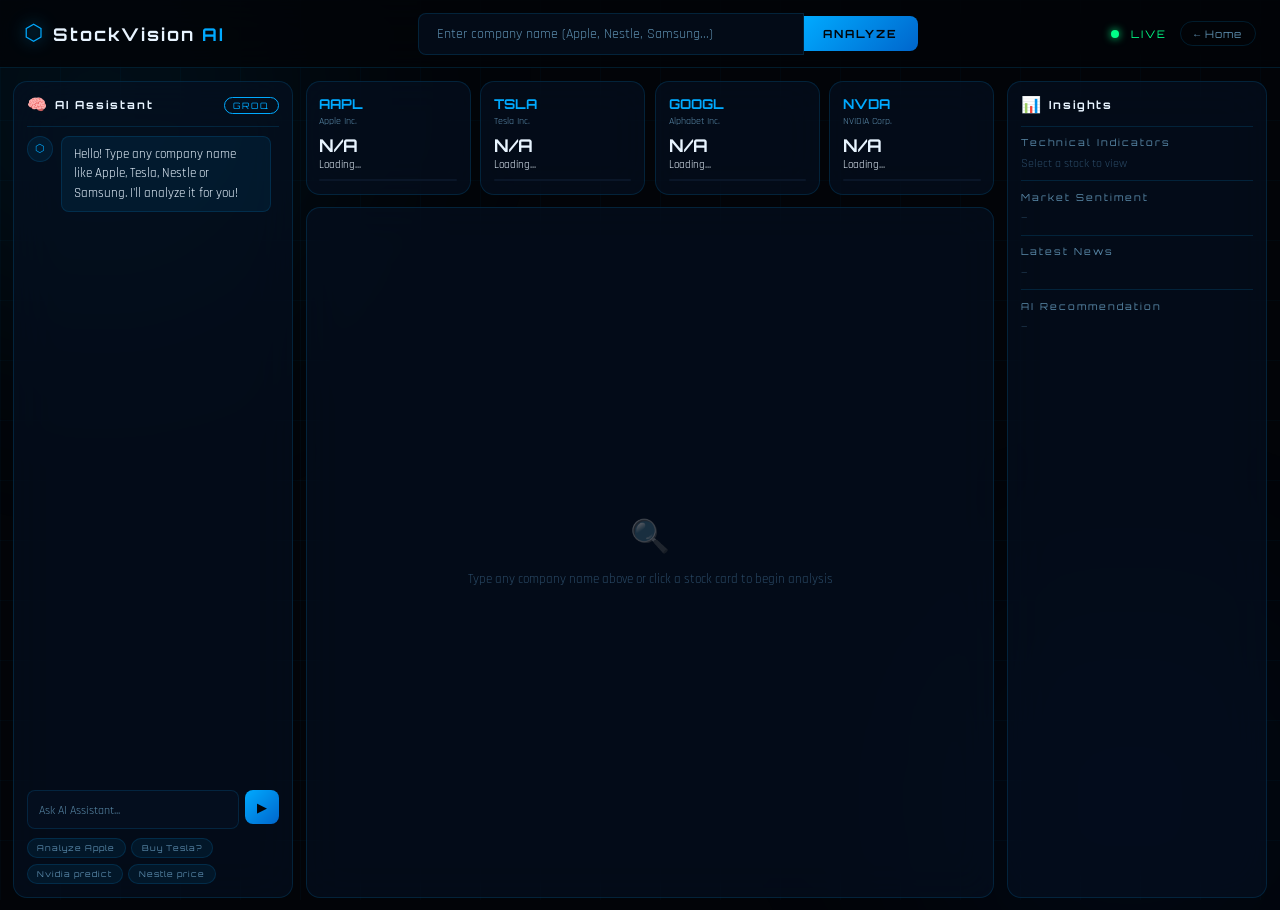
==== frontend/dashboard.html @ 1f74efd8 "sdsf" ====
<!DOCTYPE html>
<html lang="en">
<head>
  <meta charset="UTF-8"/>
  <meta name="viewport" content="width=device-width, initial-scale=1.0"/>
  <title>StockVision AI — Dashboard</title>
  <link rel="stylesheet" href="style.css"/>
  <link href="https://fonts.googleapis.com/css2?family=Orbitron:wght@400;700;900&family=Rajdhani:wght@300;400;600&display=swap" rel="stylesheet"/>
</head>
<body class="dashboard-body">

  <div class="bg-grid"></div>
  <div class="bg-glow glow-1"></div>
  <div class="bg-glow glow-2"></div>

  <nav class="dash-nav">
    <div class="nav-logo">
      <span class="logo-icon">⬡</span>
      <span class="logo-text">StockVision <span class="logo-accent">AI</span></span>
    </div>
    <div class="nav-center">
      <div class="search-wrapper">
        <input type="text" id="globalSearch" placeholder=" " autocomplete="off"/>
        <label class="floating-label">Enter company name (Apple, Nestle, Samsung...)</label>
        <button class="search-btn" onclick="searchStock()">ANALYZE</button>
      </div>
    </div>
    <div class="nav-right">
      <div class="status-dot"></div>
      <span class="status-text">LIVE</span>
      <a href="index.html" class="back-btn">← Home</a>
    </div>
  </nav>

  <div class="dash-layout">

    <!-- LEFT: Chatbot -->
    <aside class="left-panel glass-panel fade-in-left">
      <div class="panel-header">
        <span class="panel-icon">🧠</span>
        <span class="panel-title">AI Assistant</span>
        <span class="panel-badge">GROQ</span>
      </div>
      <div class="chat-messages" id="chatMessages">
        <div class="chat-msg bot-msg">
          <div class="msg-avatar">⬡</div>
          <div class="msg-bubble">Hello! Type any company name like Apple, Tesla, Nestle or Samsung. I'll analyze it for you!</div>
        </div>
      </div>
      <div class="chat-input-area">
        <div class="float-input-wrap">
          <input type="text" id="chatInput" placeholder=" " onkeydown="if(event.key==='Enter') sendChat()"/>
          <label class="floating-label">Ask AI Assistant...</label>
        </div>
        <button class="send-btn" onclick="sendChat()">▶</button>
      </div>
      <div class="quick-prompts">
        <button class="prompt-chip" onclick="quickPrompt('Analyze Apple stock')">Analyze Apple</button>
        <button class="prompt-chip" onclick="quickPrompt('Should I buy Tesla?')">Buy Tesla?</button>
        <button class="prompt-chip" onclick="quickPrompt('Nvidia prediction')">Nvidia predict</button>
        <button class="prompt-chip" onclick="quickPrompt('Nestle stock price')">Nestle price</button>
      </div>
    </aside>

    <!-- CENTER: Stock Data -->
    <main class="center-panel">
      <div class="stocks-row" id="stocksRow">
        <div class="stock-card glass-card tilt-card" data-ticker="AAPL" onclick="loadStock('AAPL','Apple')">
          <div class="stock-card-top"><span class="stock-name">AAPL</span><span class="stock-company">Apple Inc.</span></div>
          <div class="stock-price" id="price-AAPL">—</div>
          <div class="stock-change" id="change-AAPL">Loading...</div>
          <div class="stock-bar"><div class="stock-bar-fill" id="bar-AAPL"></div></div>
        </div>
        <div class="stock-card glass-card tilt-card" data-ticker="TSLA" onclick="loadStock('TSLA','Tesla')">
          <div class="stock-card-top"><span class="stock-name">TSLA</span><span class="stock-company">Tesla Inc.</span></div>
          <div class="stock-price" id="price-TSLA">—</div>
          <div class="stock-change" id="change-TSLA">Loading...</div>
          <div class="stock-bar"><div class="stock-bar-fill" id="bar-TSLA"></div></div>
        </div>
        <div class="stock-card glass-card tilt-card" data-ticker="GOOGL" onclick="loadStock('GOOGL','Google')">
          <div class="stock-card-top"><span class="stock-name">GOOGL</span><span class="stock-company">Alphabet Inc.</span></div>
          <div class="stock-price" id="price-GOOGL">—</div>
          <div class="stock-change" id="change-GOOGL">Loading...</div>
          <div class="stock-bar"><div class="stock-bar-fill" id="bar-GOOGL"></div></div>
        </div>
        <div class="stock-card glass-card tilt-card" data-ticker="NVDA" onclick="loadStock('NVDA','Nvidia')">
          <div class="stock-card-top"><span class="stock-name">NVDA</span><span class="stock-company">NVIDIA Corp.</span></div>
          <div class="stock-price" id="price-NVDA">—</div>
          <div class="stock-change" id="change-NVDA">Loading...</div>
          <div class="stock-bar"><div class="stock-bar-fill" id="bar-NVDA"></div></div>
        </div>
      </div>

      <div class="analysis-area" id="analysisArea">
        <div class="analysis-placeholder glass-card">
          <div class="placeholder-icon">🔍</div>
          <div class="placeholder-text">Type any company name above or click a stock card to begin analysis</div>
        </div>
      </div>

      <div class="prediction-area glass-panel" id="predictionArea" style="display:none">
        <div class="panel-header">
          <span class="panel-icon">🔮</span>
          <span class="panel-title">7-Day Price Prediction</span>
          <span class="panel-badge" id="predTicker">—</span>
        </div>
        <div class="pred-chart" id="predChart"></div>
      </div>
    </main>

    <!-- RIGHT: Insights -->
    <aside class="right-panel glass-panel fade-in-right">
      <div class="panel-header">
        <span class="panel-icon">📊</span>
        <span class="panel-title">Insights</span>
      </div>
      <div class="insight-block" id="technicalBlock">
        <div class="insight-title">Technical Indicators</div>
        <div class="insight-empty">Select a stock to view</div>
      </div>
      <div class="divider"></div>
      <div class="insight-block" id="sentimentBlock">
        <div class="insight-title">Market Sentiment</div>
        <div class="insight-empty">—</div>
      </div>
      <div class="divider"></div>
      <div class="insight-block" id="newsBlock">
        <div class="insight-title">Latest News</div>
        <div class="insight-empty">—</div>
      </div>
      <div class="divider"></div>
      <div class="insight-block" id="aiSummaryBlock">
        <div class="insight-title">AI Recommendation</div>
        <div class="insight-empty">—</div>
      </div>
    </aside>
  </div>

  <div class="loading-overlay" id="loadingOverlay">
    <div class="loader-ring"></div>
    <div class="loader-text">Analyzing...</div>
  </div>

  <script src="script.js"></script>
</body>
</html>
---- frontend/style.css ----
:root {
  --blue:        #00aaff;
  --blue-dim:    #0066cc;
  --blue-glow:   rgba(0, 170, 255, 0.25);
  --blue-soft:   rgba(0, 170, 255, 0.08);
  --dark:        #020408;
  --dark-2:      #060c14;
  --dark-3:      #0a1628;
  --glass-bg:    rgba(6, 18, 36, 0.6);
  --glass-border:rgba(0, 170, 255, 0.15);
  --glass-hover: rgba(0, 170, 255, 0.22);
  --text-primary:#e8f4ff;
  --text-muted:  #5a8aaa;
  --text-dim:    #2a4a66;
  --up:          #00ff88;
  --down:        #ff4466;
  --font-display:'Orbitron', monospace;
  --font-body:   'Rajdhani', sans-serif;
  --radius:      14px;
  --radius-sm:   8px;
}

*, *::before, *::after { box-sizing: border-box; margin: 0; padding: 0; }
html { scroll-behavior: smooth; }
body { font-family: var(--font-body); background: var(--dark); color: var(--text-primary); min-height: 100vh; overflow-x: hidden; }

.bg-grid { position: fixed; inset: 0; z-index: 0; background-image: linear-gradient(rgba(0,170,255,0.03) 1px, transparent 1px), linear-gradient(90deg, rgba(0,170,255,0.03) 1px, transparent 1px); background-size: 60px 60px; pointer-events: none; }

.bg-glow { position: fixed; border-radius: 50%; filter: blur(120px); pointer-events: none; z-index: 0; }
.glow-1 { width: 600px; height: 600px; background: radial-gradient(circle, rgba(0,170,255,0.12), transparent 70%); top: -200px; left: -200px; animation: driftA 12s ease-in-out infinite alternate; }
.glow-2 { width: 500px; height: 500px; background: radial-gradient(circle, rgba(0,100,255,0.1), transparent 70%); bottom: -150px; right: -100px; animation: driftB 15s ease-in-out infinite alternate; }
.glow-3 { width: 300px; height: 300px; background: radial-gradient(circle, rgba(0,200,255,0.08), transparent 70%); top: 50%; left: 50%; transform: translate(-50%,-50%); animation: pulse 6s ease-in-out infinite; }

@keyframes driftA { from { transform: translate(0,0); } to { transform: translate(60px, 40px); } }
@keyframes driftB { from { transform: translate(0,0); } to { transform: translate(-40px, -60px); } }
@keyframes pulse { 0%,100% { opacity: 0.5; transform: translate(-50%,-50%) scale(1); } 50% { opacity: 1; transform: translate(-50%,-50%) scale(1.2); } }
@keyframes fadeIn { from { opacity: 0; transform: translateY(20px); } to { opacity: 1; transform: translateY(0); } }
@keyframes fadeInDown { from { opacity: 0; transform: translateY(-20px); } to { opacity: 1; transform: translateY(0); } }
@keyframes fadeInLeft { from { opacity: 0; transform: translateX(-30px); } to { opacity: 1; transform: translateX(0); } }
@keyframes fadeInRight { from { opacity: 0; transform: translateX(30px); } to { opacity: 1; transform: translateX(0); } }
@keyframes shimmer { 0% { background-position: -200% center; } 100% { background-position: 200% center; } }
@keyframes tickerScroll { from { transform: translateX(0); } to { transform: translateX(-50%); } }
@keyframes spin { from { transform: rotate(0deg); } to { transform: rotate(360deg); } }
@keyframes glowPulse { 0%,100% { box-shadow: 0 0 20px var(--blue-glow); } 50% { box-shadow: 0 0 40px rgba(0,170,255,0.5), 0 0 80px rgba(0,170,255,0.2); } }
@keyframes typingBounce { 0%,60%,100% { transform: translateY(0); opacity: 0.4; } 30% { transform: translateY(-6px); opacity: 1; } }
@keyframes float { 0%,100% { transform: translateY(0px); } 50% { transform: translateY(-10px); } }

.fade-in       { opacity: 0; animation: fadeIn 0.8s ease forwards; }
.fade-in-down  { opacity: 0; animation: fadeInDown 0.8s ease forwards; }
.fade-in-left  { opacity: 0; animation: fadeInLeft 0.8s ease forwards; }
.fade-in-right { opacity: 0; animation: fadeInRight 0.8s ease forwards; }

.glass-card  { background: var(--glass-bg); border: 1px solid var(--glass-border); border-radius: var(--radius); backdrop-filter: blur(20px); -webkit-backdrop-filter: blur(20px); transition: all 0.3s ease; }
.glass-panel { background: var(--glass-bg); border: 1px solid var(--glass-border); border-radius: var(--radius); backdrop-filter: blur(24px); -webkit-backdrop-filter: blur(24px); }

#particles { position: fixed; inset: 0; z-index: 0; pointer-events: none; }

/* ── LANDING ───────────────────────────────────────────────────────────── */
.landing-body { overflow-x: hidden; }
.landing-wrapper { position: relative; z-index: 1; min-height: 100vh; display: flex; flex-direction: column; }

.landing-nav { display: flex; align-items: center; justify-content: space-between; padding: 1.5rem 3rem; border-bottom: 1px solid var(--glass-border); background: rgba(2,4,8,0.4); backdrop-filter: blur(20px); }
.nav-logo { display: flex; align-items: center; gap: 0.6rem; }
.logo-icon { font-size: 1.4rem; color: var(--blue); filter: drop-shadow(0 0 8px var(--blue)); animation: float 3s ease-in-out infinite; }
.logo-text { font-family: var(--font-display); font-size: 1.1rem; font-weight: 700; letter-spacing: 2px; }
.logo-accent { color: var(--blue); }
.nav-tag { font-family: var(--font-display); font-size: 0.65rem; color: var(--blue); border: 1px solid var(--blue); padding: 0.25rem 0.75rem; border-radius: 20px; letter-spacing: 2px; animation: glowPulse 3s ease-in-out infinite; }

.hero-section { flex: 1; display: flex; flex-direction: column; align-items: center; justify-content: center; text-align: center; padding: 1rem 2rem; gap: 0.8rem; }

.hero-badge { display: inline-flex; align-items: center; gap: 0.5rem; font-family: var(--font-display); font-size: 0.65rem; letter-spacing: 3px; color: var(--blue); border: 1px solid var(--glass-border); padding: 0.4rem 1.2rem; border-radius: 20px; background: var(--blue-soft); }
.badge-dot { width: 6px; height: 6px; border-radius: 50%; background: var(--blue); animation: pulse 2s ease-in-out infinite; }

.hero-title { font-family: var(--font-display); line-height: 0.95; font-weight: 900; }
.title-line-1 { display: block; font-size: clamp(2.5rem, 8vw, 6rem); color: var(--text-primary); letter-spacing: 6px; }
.title-line-2 { display: block; font-size: clamp(2.5rem, 8vw, 6rem); letter-spacing: 6px; color: var(--text-primary); }
.title-glow { color: var(--blue); text-shadow: 0 0 40px rgba(0,170,255,0.8), 0 0 80px rgba(0,170,255,0.4); background: linear-gradient(90deg, var(--blue), #44ddff, var(--blue)); background-size: 200% auto; -webkit-background-clip: text; -webkit-text-fill-color: transparent; animation: shimmer 3s linear infinite; }

.hero-sub { font-family: var(--font-display); font-size: 0.9rem; letter-spacing: 8px; color: var(--text-muted); text-transform: uppercase; }
.hero-desc { font-size: 0.95rem; color: var(--text-muted); max-width: 520px; line-height: 1.7; }

.feature-cards { display: flex; gap: 1rem; flex-wrap: wrap; justify-content: center; margin: 0.5rem 0; }
.feat-card { padding: 0.8rem 1.2rem; display: flex; flex-direction: column; align-items: center; gap: 0.4rem; cursor: default; transition: all 0.3s ease; animation: float 3s ease-in-out infinite; }
.feat-card:nth-child(2) { animation-delay: 0.3s; }
.feat-card:nth-child(3) { animation-delay: 0.6s; }
.feat-card:nth-child(4) { animation-delay: 0.9s; }
.feat-card:nth-child(5) { animation-delay: 1.2s; }
.feat-card:hover { border-color: var(--blue); box-shadow: 0 0 20px var(--blue-glow); transform: translateY(-10px) scale(1.06); }
.feat-icon { font-size: 1.4rem; }
.feat-label { font-family: var(--font-display); font-size: 0.6rem; letter-spacing: 2px; color: var(--text-muted); }

.cta-wrapper { display: flex; flex-direction: column; align-items: center; gap: 0.8rem; }
.cta-btn { position: relative; display: inline-flex; align-items: center; gap: 1rem; padding: 1rem 2.5rem; border: none; cursor: pointer; font-family: var(--font-display); font-size: 0.9rem; font-weight: 700; letter-spacing: 3px; color: var(--dark); background: linear-gradient(135deg, var(--blue), #44ccff); border-radius: 50px; overflow: hidden; transition: all 0.3s ease; animation: glowPulse 3s ease-in-out infinite; }
.cta-btn:hover { transform: scale(1.06) translateY(-3px); box-shadow: 0 10px 40px rgba(0,170,255,0.5); }
.cta-btn:hover .cta-arrow { transform: translateX(6px); }
.cta-text { position: relative; z-index: 1; }
.cta-arrow { position: relative; z-index: 1; transition: transform 0.3s ease; font-size: 1.1rem; }
.cta-sub { font-size: 0.75rem; color: var(--text-dim); letter-spacing: 1px; }

.ticker-bar { border-top: 1px solid var(--glass-border); background: rgba(0,0,0,0.4); backdrop-filter: blur(10px); padding: 0.8rem 0; overflow: hidden; }
.ticker-track { display: flex; gap: 3rem; white-space: nowrap; animation: tickerScroll 25s linear infinite; }
.tick-item { display: flex; align-items: center; gap: 0.6rem; }
.tick-name { font-family: var(--font-display); font-size: 0.75rem; color: var(--text-muted); letter-spacing: 1px; }
.tick-price { font-family: var(--font-display); font-size: 0.75rem; font-weight: 700; }
.up   { color: var(--up); }
.down { color: var(--down); }

/* ── DASHBOARD ─────────────────────────────────────────────────────────── */
.dashboard-body { overflow: hidden; height: 100vh; }

.dash-nav { display: flex; align-items: center; justify-content: space-between; padding: 0.8rem 1.5rem; background: rgba(2,4,8,0.8); border-bottom: 1px solid var(--glass-border); backdrop-filter: blur(20px); position: relative; z-index: 10; gap: 1rem; }
.nav-center { flex: 1; max-width: 500px; }
.search-wrapper { position: relative; display: flex; align-items: center; }
.search-wrapper input { width: 100%; padding: 0.65rem 1rem 0.65rem 1.2rem; background: var(--glass-bg); border: 1px solid var(--glass-border); border-radius: var(--radius-sm) 0 0 var(--radius-sm); color: var(--text-primary); font-family: var(--font-body); font-size: 0.95rem; outline: none; transition: border-color 0.3s ease; }
.search-wrapper input:focus { border-color: var(--blue); }
.search-wrapper input:focus + .floating-label,
.search-wrapper input:not(:placeholder-shown) + .floating-label { transform: translateY(-130%) scale(0.75); color: var(--blue); background: var(--dark); padding: 0 4px; }
.search-wrapper .floating-label { position: absolute; left: 1.2rem; top: 50%; transform: translateY(-50%); color: var(--text-muted); font-size: 0.85rem; pointer-events: none; transition: all 0.25s ease; transform-origin: left center; white-space: nowrap; }
.search-btn { padding: 0.65rem 1.2rem; background: linear-gradient(135deg, var(--blue), var(--blue-dim)); border: none; border-radius: 0 var(--radius-sm) var(--radius-sm) 0; color: var(--dark); font-family: var(--font-display); font-size: 0.7rem; font-weight: 700; letter-spacing: 2px; cursor: pointer; transition: all 0.2s ease; white-space: nowrap; }
.search-btn:hover { opacity: 0.85; }
.nav-right { display: flex; align-items: center; gap: 0.8rem; flex-shrink: 0; }
.status-dot { width: 8px; height: 8px; border-radius: 50%; background: var(--up); animation: pulse 2s ease-in-out infinite; box-shadow: 0 0 8px var(--up); }
.status-text { font-family: var(--font-display); font-size: 0.65rem; color: var(--up); letter-spacing: 2px; }
.back-btn { font-family: var(--font-display); font-size: 0.65rem; color: var(--text-muted); text-decoration: none; letter-spacing: 1px; border: 1px solid var(--glass-border); padding: 0.3rem 0.8rem; border-radius: 20px; transition: all 0.2s ease; white-space: nowrap; }
.back-btn:hover { color: var(--blue); border-color: var(--blue); }

.dash-layout { display: grid; grid-template-columns: 280px 1fr 260px; gap: 0.8rem; padding: 0.8rem; height: calc(100vh - 58px); position: relative; z-index: 1; overflow: hidden; }

.left-panel, .right-panel { padding: 0.8rem; display: flex; flex-direction: column; gap: 0.6rem; overflow-y: auto; overflow-x: hidden; }
.left-panel::-webkit-scrollbar, .right-panel::-webkit-scrollbar { width: 3px; }
.left-panel::-webkit-scrollbar-thumb, .right-panel::-webkit-scrollbar-thumb { background: var(--glass-border); border-radius: 2px; }

.panel-header { display: flex; align-items: center; gap: 0.5rem; padding-bottom: 0.6rem; border-bottom: 1px solid var(--glass-border); }
.panel-icon  { font-size: 1rem; }
.panel-title { font-family: var(--font-display); font-size: 0.7rem; font-weight: 700; letter-spacing: 2px; flex: 1; }
.panel-badge { font-family: var(--font-display); font-size: 0.55rem; letter-spacing: 2px; color: var(--blue); border: 1px solid var(--blue); padding: 0.15rem 0.5rem; border-radius: 10px; }

.chat-messages { flex: 1; overflow-y: auto; display: flex; flex-direction: column; gap: 0.6rem; padding-right: 0.3rem; min-height: 0; }
.chat-messages::-webkit-scrollbar { width: 2px; }
.chat-messages::-webkit-scrollbar-thumb { background: var(--glass-border); }
.chat-msg  { display: flex; gap: 0.5rem; align-items: flex-start; }
.bot-msg   { flex-direction: row; }
.user-msg  { flex-direction: row-reverse; }
.msg-avatar { width: 26px; height: 26px; border-radius: 50%; background: var(--blue-soft); border: 1px solid var(--glass-border); display: flex; align-items: center; justify-content: center; font-size: 0.7rem; flex-shrink: 0; color: var(--blue); }
.msg-bubble { padding: 0.5rem 0.8rem; border-radius: var(--radius-sm); font-size: 0.8rem; line-height: 1.5; max-width: 85%; }
.bot-msg  .msg-bubble { background: var(--blue-soft); border: 1px solid var(--glass-border); }
.user-msg .msg-bubble { background: rgba(0,170,255,0.15); border: 1px solid rgba(0,170,255,0.3); }

.chat-input-area { display: flex; gap: 0.4rem; }
.float-input-wrap { position: relative; flex: 1; }
.float-input-wrap input { width: 100%; padding: 0.6rem 0.8rem; background: var(--glass-bg); border: 1px solid var(--glass-border); border-radius: var(--radius-sm); color: var(--text-primary); font-family: var(--font-body); font-size: 0.82rem; outline: none; transition: border-color 0.3s ease; }
.float-input-wrap input:focus { border-color: var(--blue); }
.float-input-wrap input:focus + .floating-label,
.float-input-wrap input:not(:placeholder-shown) + .floating-label { transform: translateY(-140%) scale(0.7); color: var(--blue); background: var(--dark-2); padding: 0 4px; }
.float-input-wrap .floating-label { position: absolute; left: 0.8rem; top: 50%; transform: translateY(-50%); color: var(--text-muted); font-size: 0.78rem; pointer-events: none; transition: all 0.25s ease; transform-origin: left center; }
.send-btn { width: 34px; height: 34px; border: none; border-radius: var(--radius-sm); background: linear-gradient(135deg, var(--blue), var(--blue-dim)); color: var(--dark); cursor: pointer; font-size: 0.8rem; transition: all 0.2s ease; flex-shrink: 0; }
.send-btn:hover { transform: scale(1.1); }

.quick-prompts { display: flex; flex-wrap: wrap; gap: 0.35rem; }
.prompt-chip { font-family: var(--font-display); font-size: 0.5rem; letter-spacing: 1px; padding: 0.25rem 0.6rem; border-radius: 20px; cursor: pointer; background: var(--blue-soft); border: 1px solid var(--glass-border); color: var(--text-muted); transition: all 0.2s ease; }
.prompt-chip:hover { border-color: var(--blue); color: var(--blue); }

.center-panel { display: flex; flex-direction: column; gap: 0.8rem; overflow-y: auto; overflow-x: hidden; min-height: 0; }
.center-panel::-webkit-scrollbar { width: 3px; }
.center-panel::-webkit-scrollbar-thumb { background: var(--glass-border); }

.stocks-row { display: grid; grid-template-columns: repeat(4, 1fr); gap: 0.6rem; flex-shrink: 0; }
.stock-card { padding: 0.8rem; cursor: pointer; position: relative; overflow: hidden; transition: all 0.3s ease; }
.stock-card:hover { border-color: rgba(0,170,255,0.4); box-shadow: 0 8px 32px var(--blue-glow); transform: translateY(-4px); }
.stock-card-top { display: flex; flex-direction: column; gap: 0.1rem; margin-bottom: 0.4rem; }
.stock-name    { font-family: var(--font-display); font-size: 0.85rem; font-weight: 700; color: var(--blue); }
.stock-company { font-size: 0.65rem; color: var(--text-muted); }
.stock-price   { font-family: var(--font-display); font-size: 1.1rem; font-weight: 700; margin-bottom: 0.15rem; }
.stock-change  { font-size: 0.7rem; margin-bottom: 0.4rem; }
.stock-bar { height: 2px; background: var(--dark-3); border-radius: 2px; overflow: hidden; }
.stock-bar-fill { height: 100%; width: 0%; border-radius: 2px; background: var(--blue); transition: width 1s ease; }

.analysis-area { flex: 1; min-height: 0; }
.analysis-placeholder { height: 100%; min-height: 160px; display: flex; flex-direction: column; align-items: center; justify-content: center; gap: 0.8rem; }
.placeholder-icon { font-size: 2rem; opacity: 0.3; }
.placeholder-text { color: var(--text-dim); font-size: 0.82rem; text-align: center; padding: 0 1rem; }
.analysis-content { padding: 1rem; height: 100%; }
.analysis-header { display: flex; align-items: center; justify-content: space-between; margin-bottom: 0.8rem; }
.analysis-ticker  { font-family: var(--font-display); font-size: 1.3rem; font-weight: 900; color: var(--blue); }
.analysis-company { font-size: 0.82rem; color: var(--text-muted); }
.rec-badge { font-family: var(--font-display); font-size: 0.75rem; font-weight: 700; padding: 0.35rem 1rem; border-radius: 20px; letter-spacing: 2px; }
.rec-BUY  { background: rgba(0,255,136,0.15); color: var(--up);   border: 1px solid var(--up); }
.rec-SELL { background: rgba(255,68,102,0.15); color: var(--down); border: 1px solid var(--down); }
.rec-HOLD { background: rgba(0,170,255,0.15);  color: var(--blue); border: 1px solid var(--blue); }
.analysis-stats { display: grid; grid-template-columns: repeat(3, 1fr); gap: 0.6rem; margin-bottom: 0.8rem; }
.stat-item { background: var(--blue-soft); border: 1px solid var(--glass-border); border-radius: var(--radius-sm); padding: 0.6rem; text-align: center; }
.stat-label { font-size: 0.6rem; color: var(--text-muted); letter-spacing: 1px; margin-bottom: 0.25rem; }
.stat-value { font-family: var(--font-display); font-size: 0.9rem; font-weight: 700; }
.ai-analysis-text { font-size: 0.78rem; line-height: 1.6; color: var(--text-muted); max-height: 100px; overflow-y: auto; padding: 0.7rem; background: var(--blue-soft); border: 1px solid var(--glass-border); border-radius: var(--radius-sm); }

.prediction-area { padding: 0.8rem; flex-shrink: 0; }
.pred-chart { display: flex; align-items: flex-end; gap: 5px; height: 70px; margin-top: 0.6rem; }
.pred-bar-wrap { flex: 1; display: flex; flex-direction: column; align-items: center; gap: 3px; }
.pred-bar { width: 100%; border-radius: 4px 4px 0 0; background: linear-gradient(to top, var(--blue-dim), var(--blue)); min-height: 8px; transition: height 0.8s ease; cursor: pointer; }
.pred-bar:hover { opacity: 0.8; }
.pred-bar-label { font-family: var(--font-display); font-size: 0.45rem; color: var(--text-muted); }
.pred-price     { font-family: var(--font-display); font-size: 0.5rem; color: var(--blue); }

.insight-block { display: flex; flex-direction: column; gap: 0.4rem; }
.insight-title { font-family: var(--font-display); font-size: 0.6rem; letter-spacing: 2px; color: var(--text-muted); }
.insight-empty { font-size: 0.78rem; color: var(--text-dim); }
.divider { height: 1px; background: var(--glass-border); }
.indicator-row { display: flex; justify-content: space-between; align-items: center; padding: 0.4rem 0.6rem; background: var(--blue-soft); border: 1px solid var(--glass-border); border-radius: var(--radius-sm); }
.ind-name  { font-family: var(--font-display); font-size: 0.6rem; color: var(--text-muted); letter-spacing: 1px; }
.ind-value { font-family: var(--font-display); font-size: 0.75rem; font-weight: 700; }
.ind-signal { font-size: 0.6rem; }
.bullish { color: var(--up); }
.bearish { color: var(--down); }
.neutral { color: var(--blue); }
.sentiment-pill { display: inline-flex; align-items: center; gap: 0.4rem; padding: 0.35rem 0.8rem; border-radius: 20px; font-family: var(--font-display); font-size: 0.65rem; font-weight: 700; }
.sent-positive { background: rgba(0,255,136,0.12); color: var(--up);   border: 1px solid var(--up); }
.sent-negative { background: rgba(255,68,102,0.12); color: var(--down); border: 1px solid var(--down); }
.sent-neutral  { background: rgba(0,170,255,0.12);  color: var(--blue); border: 1px solid var(--blue); }
.news-item { padding: 0.5rem; background: var(--blue-soft); border: 1px solid var(--glass-border); border-radius: var(--radius-sm); transition: border-color 0.2s ease; }
.news-item:hover { border-color: var(--blue); }
.news-title { font-size: 0.72rem; line-height: 1.4; margin-bottom: 0.25rem; }
.news-meta  { font-size: 0.62rem; color: var(--text-dim); }
.news-link  { color: var(--blue); text-decoration: none; font-family: var(--font-display); font-size: 0.55rem; letter-spacing: 1px; }
.news-link:hover { text-decoration: underline; }

.loading-overlay { position: fixed; inset: 0; z-index: 100; background: rgba(2,4,8,0.8); backdrop-filter: blur(10px); display: none; flex-direction: column; align-items: center; justify-content: center; gap: 1.5rem; }
.loading-overlay.active { display: flex; }
.loader-ring { width: 60px; height: 60px; border: 3px solid var(--glass-border); border-top-color: var(--blue); border-radius: 50%; animation: spin 1s linear infinite; box-shadow: 0 0 20px var(--blue-glow); }
.loader-text { font-family: var(--font-display); font-size: 0.75rem; letter-spacing: 4px; color: var(--blue); }

.tilt-card { transform-style: preserve-3d; }
.error-msg { color: var(--down); font-size: 0.8rem; padding: 0.6rem; background: rgba(255,68,102,0.1); border: 1px solid rgba(255,68,102,0.3); border-radius: var(--radius-sm); }
.typing-dots { display: flex; gap: 4px; padding: 0.3rem 0; }
.typing-dots span { width: 5px; height: 5px; border-radius: 50%; background: var(--blue); animation: typingBounce 1.2s ease-in-out infinite; }
.typing-dots span:nth-child(2) { animation-delay: 0.2s; }
.typing-dots span:nth-child(3) { animation-delay: 0.4s; }

/* ── RESPONSIVE ────────────────────────────────────────────────────────── */
@media (max-width: 1200px) {
  .dash-layout { grid-template-columns: 260px 1fr 240px; }
}
@media (max-width: 900px) {
  .dash-layout { grid-template-columns: 1fr; overflow-y: auto; height: auto; }
  .dashboard-body { overflow-y: auto; height: auto; }
  .left-panel, .right-panel { max-height: 350px; }
  .stocks-row { grid-template-columns: repeat(2, 1fr); }
  .dash-nav { flex-wrap: wrap; gap: 0.5rem; }
  .nav-center { order: 3; width: 100%; max-width: 100%; }
}
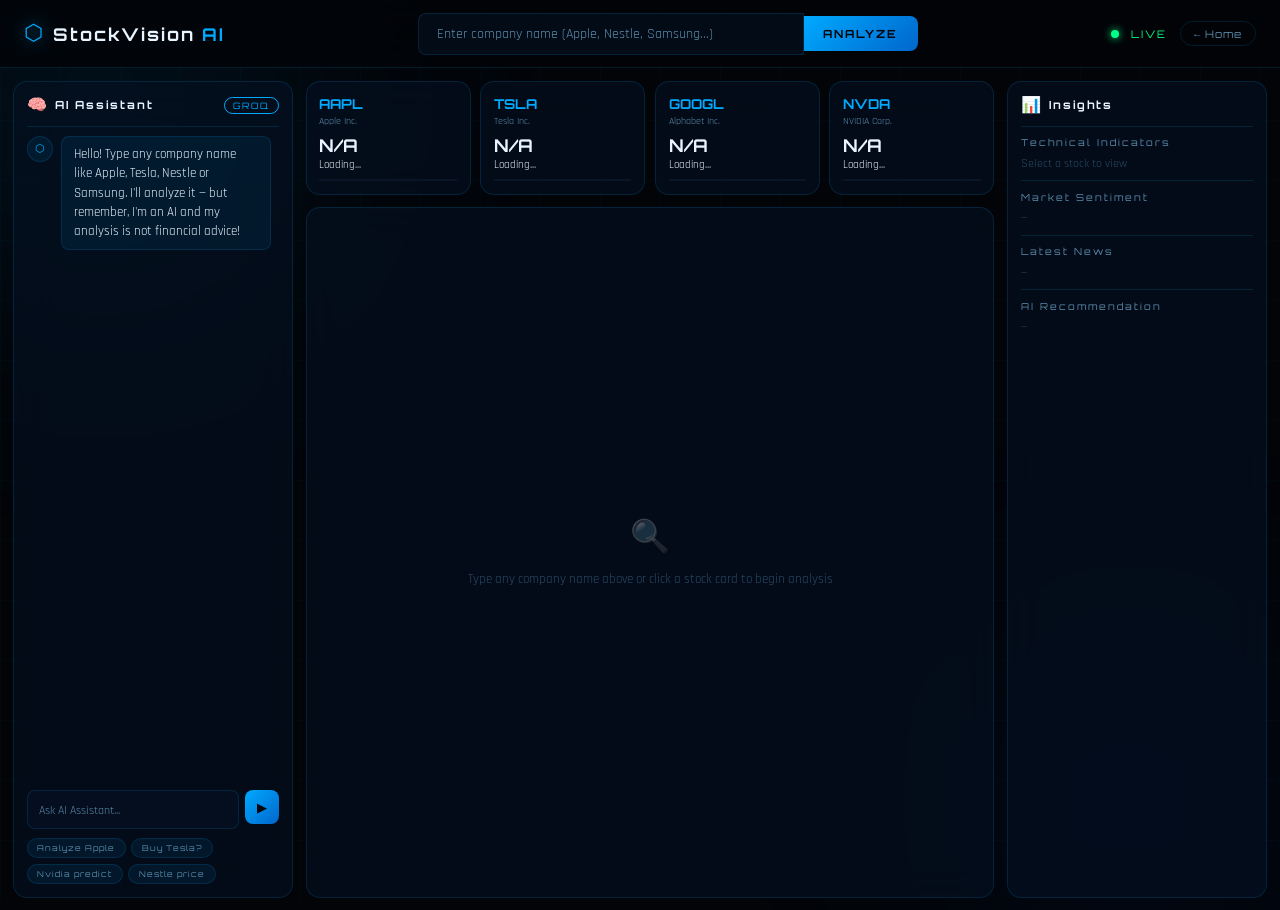
==== commit b73eedba: "fg" ====
--- a/frontend/dashboard.html
+++ b/frontend/dashboard.html
@@ -44,7 +44,7 @@
       <div class="chat-messages" id="chatMessages">
         <div class="chat-msg bot-msg">
           <div class="msg-avatar">⬡</div>
-          <div class="msg-bubble">Hello! Type any company name like Apple, Tesla, Nestle or Samsung. I'll analyze it for you!</div>
+          <div class="msg-bubble">Hello! Type any company name like Apple, Tesla, Nestle or Samsung. I'll analyze it — but remember, I'm an AI and my analysis is not financial advice!</div>
         </div>
       </div>
       <div class="chat-input-area">
@@ -106,6 +106,10 @@
         </div>
         <div class="pred-chart" id="predChart"></div>
       </div>
+
+      <!-- HUMAN IN THE LOOP -->
+      <div id="humanInTheLoop" style="display:none;"></div>
+
     </main>
 
     <!-- RIGHT: Insights -->
--- a/frontend/style.css
+++ b/frontend/style.css
@@ -246,4 +246,30 @@
   .stocks-row { grid-template-columns: repeat(2, 1fr); }
   .dash-nav { flex-wrap: wrap; gap: 0.5rem; }
   .nav-center { order: 3; width: 100%; max-width: 100%; }
-}+}
+/* ── CANDLESTICK ───────────────────────────────────────────────────────── */
+.candle-wrapper { margin: 0.8rem 0; }
+.candle-label { font-family: var(--font-display); font-size: 0.6rem; color: var(--text-muted); letter-spacing: 2px; margin-bottom: 0.4rem; }
+.candle-canvas { width: 100%; height: 120px; border-radius: var(--radius-sm); background: var(--blue-soft); border: 1px solid var(--glass-border); display: block; }
+
+/* ── HUMAN IN THE LOOP ─────────────────────────────────────────────────── */
+.hitl-card { padding: 1.2rem; margin-top: 0.5rem; }
+.hitl-header { display: flex; align-items: center; gap: 0.5rem; margin-bottom: 0.8rem; padding-bottom: 0.6rem; border-bottom: 1px solid var(--glass-border); }
+.hitl-icon { font-size: 1.2rem; }
+.hitl-title { font-family: var(--font-display); font-size: 0.8rem; font-weight: 700; letter-spacing: 2px; }
+.hitl-disclaimer { background: rgba(255,170,0,0.08); border: 1px solid rgba(255,170,0,0.25); border-radius: var(--radius-sm); padding: 0.7rem 1rem; font-size: 0.75rem; color: #ffaa00; line-height: 1.6; margin-bottom: 1rem; }
+.hitl-question { font-size: 0.85rem; color: var(--text-primary); line-height: 1.7; margin-bottom: 1rem; }
+.hitl-buttons { display: flex; gap: 1rem; }
+.hitl-yes { padding: 0.7rem 2rem; background: rgba(0,255,136,0.15); border: 1px solid var(--up); border-radius: var(--radius-sm); color: var(--up); font-family: var(--font-display); font-size: 0.7rem; font-weight: 700; letter-spacing: 2px; cursor: pointer; transition: all 0.2s ease; }
+.hitl-yes:hover { background: rgba(0,255,136,0.25); transform: translateY(-2px); }
+.hitl-no { padding: 0.7rem 2rem; background: rgba(255,68,102,0.15); border: 1px solid var(--down); border-radius: var(--radius-sm); color: var(--down); font-family: var(--font-display); font-size: 0.7rem; font-weight: 700; letter-spacing: 2px; cursor: pointer; transition: all 0.2s ease; }
+.hitl-no:hover { background: rgba(255,68,102,0.25); transform: translateY(-2px); }
+.hitl-result-no { font-size: 0.82rem; color: var(--text-muted); line-height: 1.7; padding: 0.8rem; background: var(--blue-soft); border-radius: var(--radius-sm); border: 1px solid var(--glass-border); }
+.hitl-summary-grid { display: grid; grid-template-columns: repeat(3,1fr); gap: 0.6rem; margin-bottom: 1rem; }
+.hitl-summary-item { background: var(--blue-soft); border: 1px solid var(--glass-border); border-radius: var(--radius-sm); padding: 0.6rem; text-align: center; }
+.hitl-summary-label { font-size: 0.6rem; color: var(--text-muted); letter-spacing: 1px; margin-bottom: 0.3rem; }
+.hitl-summary-value { font-family: var(--font-display); font-size: 0.85rem; font-weight: 700; }
+.hitl-checklist { display: flex; flex-direction: column; gap: 0.4rem; margin-bottom: 1rem; }
+.hitl-check { font-size: 0.78rem; color: var(--text-muted); }
+.hitl-reset { padding: 0.5rem 1.2rem; background: var(--blue-soft); border: 1px solid var(--glass-border); border-radius: var(--radius-sm); color: var(--text-muted); font-family: var(--font-display); font-size: 0.6rem; letter-spacing: 1px; cursor: pointer; transition: all 0.2s ease; }
+.hitl-reset:hover { border-color: var(--blue); color: var(--blue); }
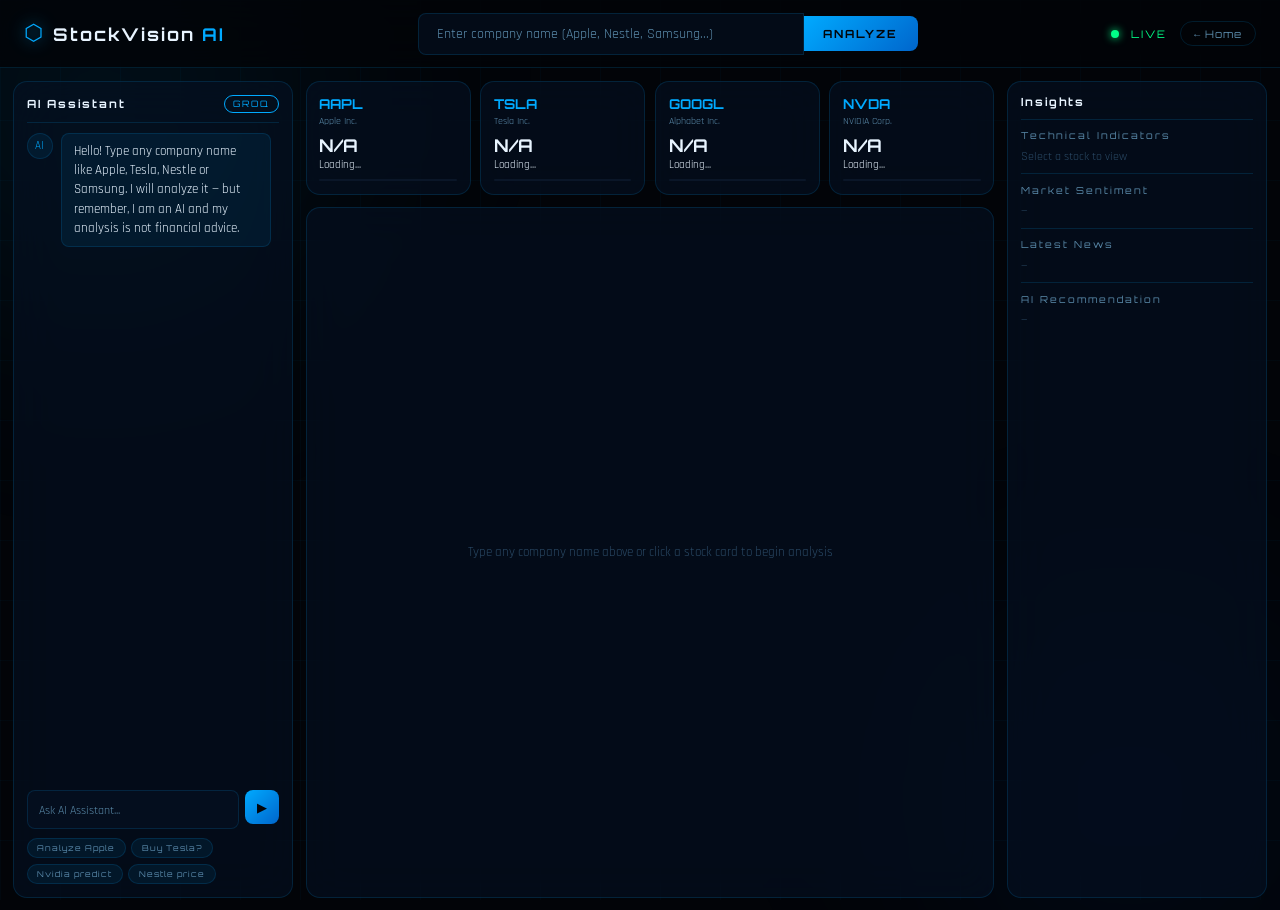
==== commit b723efca: "fd" ====
--- a/frontend/dashboard.html
+++ b/frontend/dashboard.html
@@ -37,14 +37,13 @@
     <!-- LEFT: Chatbot -->
     <aside class="left-panel glass-panel fade-in-left">
       <div class="panel-header">
-        <span class="panel-icon">🧠</span>
         <span class="panel-title">AI Assistant</span>
         <span class="panel-badge">GROQ</span>
       </div>
       <div class="chat-messages" id="chatMessages">
         <div class="chat-msg bot-msg">
-          <div class="msg-avatar">⬡</div>
-          <div class="msg-bubble">Hello! Type any company name like Apple, Tesla, Nestle or Samsung. I'll analyze it — but remember, I'm an AI and my analysis is not financial advice!</div>
+          <div class="msg-avatar">AI</div>
+          <div class="msg-bubble">Hello! Type any company name like Apple, Tesla, Nestle or Samsung. I will analyze it — but remember, I am an AI and my analysis is not financial advice.</div>
         </div>
       </div>
       <div class="chat-input-area">
@@ -93,14 +92,12 @@
 
       <div class="analysis-area" id="analysisArea">
         <div class="analysis-placeholder glass-card">
-          <div class="placeholder-icon">🔍</div>
           <div class="placeholder-text">Type any company name above or click a stock card to begin analysis</div>
         </div>
       </div>
 
       <div class="prediction-area glass-panel" id="predictionArea" style="display:none">
         <div class="panel-header">
-          <span class="panel-icon">🔮</span>
           <span class="panel-title">7-Day Price Prediction</span>
           <span class="panel-badge" id="predTicker">—</span>
         </div>
@@ -115,7 +112,6 @@
     <!-- RIGHT: Insights -->
     <aside class="right-panel glass-panel fade-in-right">
       <div class="panel-header">
-        <span class="panel-icon">📊</span>
         <span class="panel-title">Insights</span>
       </div>
       <div class="insight-block" id="technicalBlock">
--- a/frontend/style.css
+++ b/frontend/style.css
@@ -272,4 +272,18 @@
 .hitl-checklist { display: flex; flex-direction: column; gap: 0.4rem; margin-bottom: 1rem; }
 .hitl-check { font-size: 0.78rem; color: var(--text-muted); }
 .hitl-reset { padding: 0.5rem 1.2rem; background: var(--blue-soft); border: 1px solid var(--glass-border); border-radius: var(--radius-sm); color: var(--text-muted); font-family: var(--font-display); font-size: 0.6rem; letter-spacing: 1px; cursor: pointer; transition: all 0.2s ease; }
-.hitl-reset:hover { border-color: var(--blue); color: var(--blue); }+.hitl-reset:hover { border-color: var(--blue); color: var(--blue); }
+.hitl-toggle {
+  margin-left: auto;
+  font-family: var(--font-display);
+  font-size: 0.55rem;
+  letter-spacing: 1px;
+  padding: 0.25rem 0.7rem;
+  border-radius: 20px;
+  cursor: pointer;
+  background: var(--blue-soft);
+  border: 1px solid var(--glass-border);
+  color: var(--text-muted);
+  transition: all 0.2s ease;
+}
+.hitl-toggle:hover { border-color: var(--blue); color: var(--blue); }
